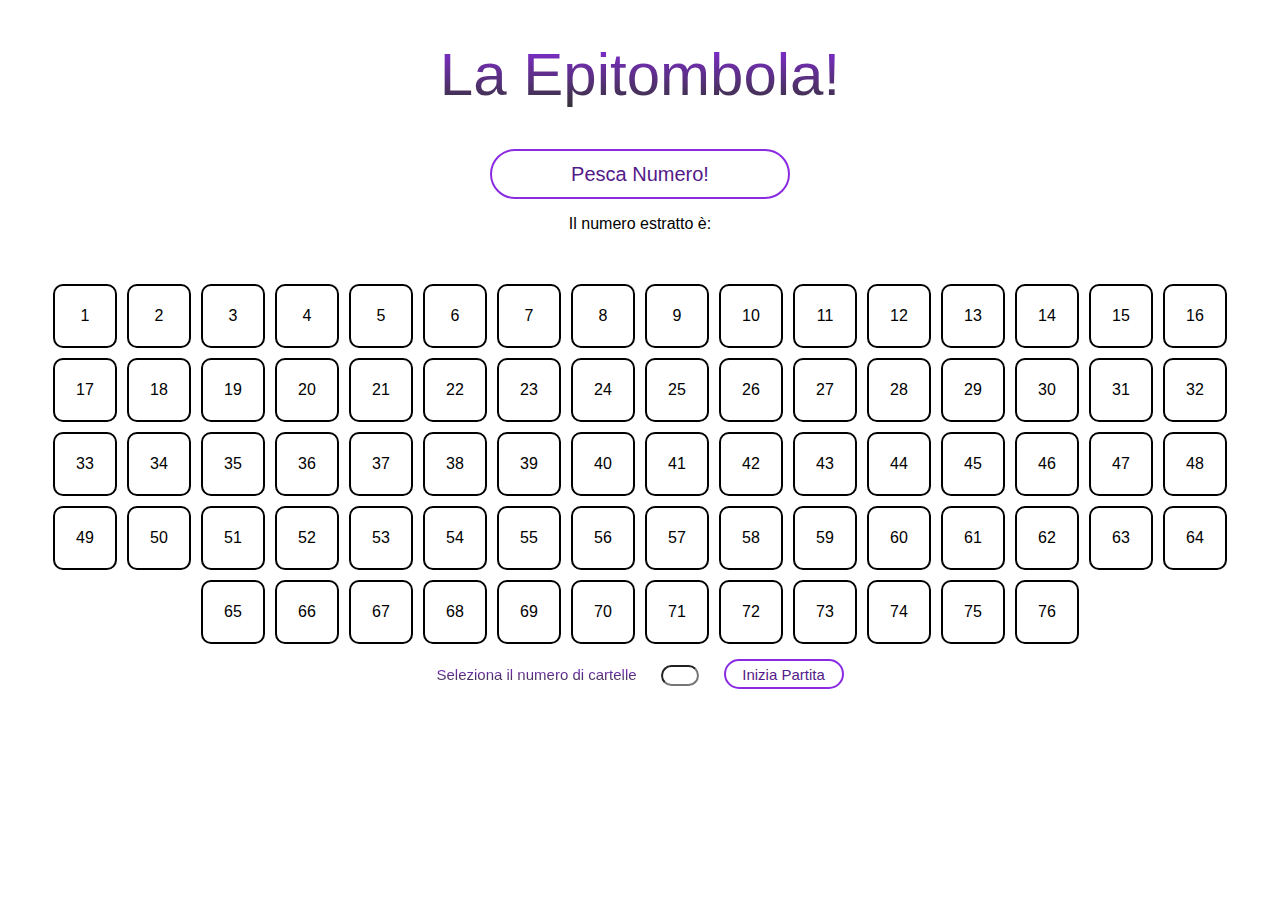
==== 3_WEEK/4_DAY/TOMBOLA/index.html @ 74678a57 "Add files via upload" ====
<!DOCTYPE html>
<html lang="en">
<head>
    <meta charset="UTF-8">
    <meta name="viewport" content="width=device-width, initial-scale=1.0">
    <link rel="stylesheet" href="css/style.css">
    <title>Tombola</title>
</head>
<body>
    <main>
            <div id="estrattore">
                <h1>La Epitombola!</h1>
                <form>      
                    <button type="button">Pesca Numero!</button>
                    <p>Il numero estratto è:</p>
                </form>
            </div>

            <section id="tabellone">
        
            </section>

            <section id="partita">
                <form>
                    <label for="number">Seleziona il numero di cartelle</label>
                    <input type="number" name="number" min="1" max="4" >
                    <button type="button">Inizia Partita</button>
                </form>
                <div id="schede">

                </div>
            </section>
    </main>
</body>
<script src="script/script.js"></script>
</html>

<div class="cella" id=""><span></span></div>
---- 3_WEEK/4_DAY/TOMBOLA/css/style.css ----
h1{
    font-weight: 400;
    font-size: 60px;
    background: -webkit-linear-gradient(blueviolet, #333);
    -webkit-background-clip: text;
    -webkit-text-fill-color: transparent;
}

body {
    margin: 0;
    font-family: 'Outfit', sans-serif;
    text-align: center;
    box-sizing: border-box;
    font-family: Impact, sans-serif;
}



#estrattore button, #partita button{
    color: rgb(83, 26, 136);
    width: 300px;
    height: 50px;
    border: 2px blueviolet solid;
    cursor: pointer;
    font-family: Impact, sans-serif;
    font-size: 20px;
    border-radius: 30px;
    background-color: transparent;
    
}

#estrattore button:hover, #partita button:hover{
    color: rgb(255, 255, 255);
    background-color: blueviolet;
    transition: 0.5s;
}

#tabellone{
    display: block;
    margin: 10px 10px 50px 10px;
    padding: 30px;
    height: 300px;
}

#tabellone div , #schede div{
    padding: 5px;
    display: inline-block;
    width: 50px;
    height: 50px;
    border: 2px solid black;
    cursor: pointer;
    margin: 5px;
    border-radius: 10px;
}

.marcato{
    background-color: blueviolet;
    box-shadow: 5px 5px 10px black;
    border-radius: 50%;
    color: white;
}


#schede section {
    display: inline-block;
    width: 500px;
    margin-top: 50px;
    margin-left: 50px;
    padding: 20px;
    border: 3px solid black;
    background-color: rgb(219, 211, 255);
    border-radius: 30px;
}

#partita{
    vertical-align: bottom;  
}

#partita input , #partita button{
    margin-left: 20px;
}

#partita button{
font-size: 15px;
width: 120px;
height:30px ;
}

#partita input{
    font-family: Impact, sans-serif;
    width: 30px;
    text-align: center;
    border-radius: 30px;

}

label{
    font-size: 15px; 
    background: -webkit-linear-gradient(blueviolet, #333);
    -webkit-background-clip: text;
    -webkit-text-fill-color: transparent; 
}
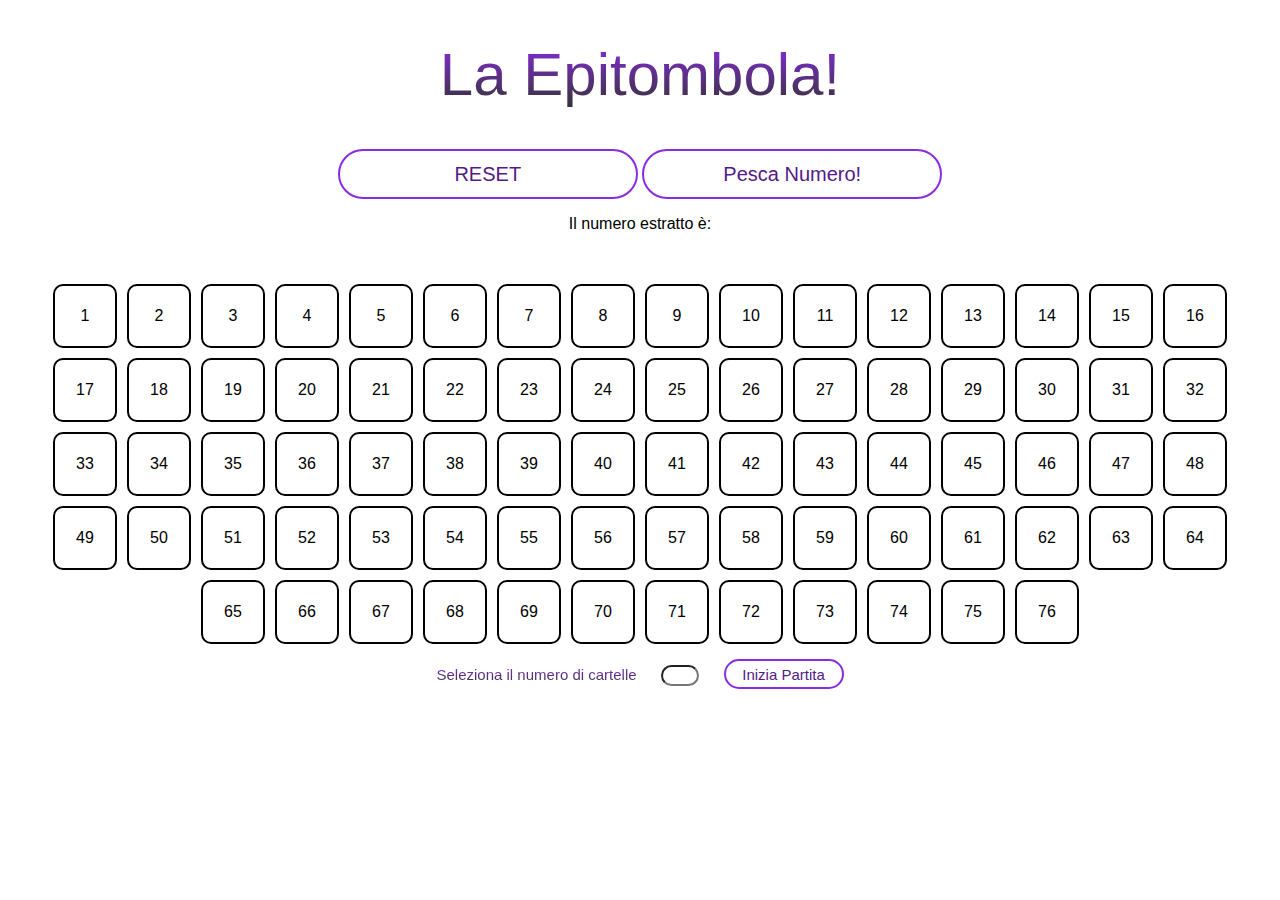
==== commit c7b066fe: "Add files via upload" ====
--- a/3_WEEK/4_DAY/TOMBOLA/index.html
+++ b/3_WEEK/4_DAY/TOMBOLA/index.html
@@ -10,14 +10,12 @@
     <main>
             <div id="estrattore">
                 <h1>La Epitombola!</h1>
-                <form>      
+                    <button type="button">RESET</button>
                     <button type="button">Pesca Numero!</button>
                     <p>Il numero estratto è:</p>
-                </form>
             </div>
 
             <section id="tabellone">
-        
             </section>
 
             <section id="partita">
@@ -27,7 +25,6 @@
                     <button type="button">Inizia Partita</button>
                 </form>
                 <div id="schede">
-
                 </div>
             </section>
     </main>
